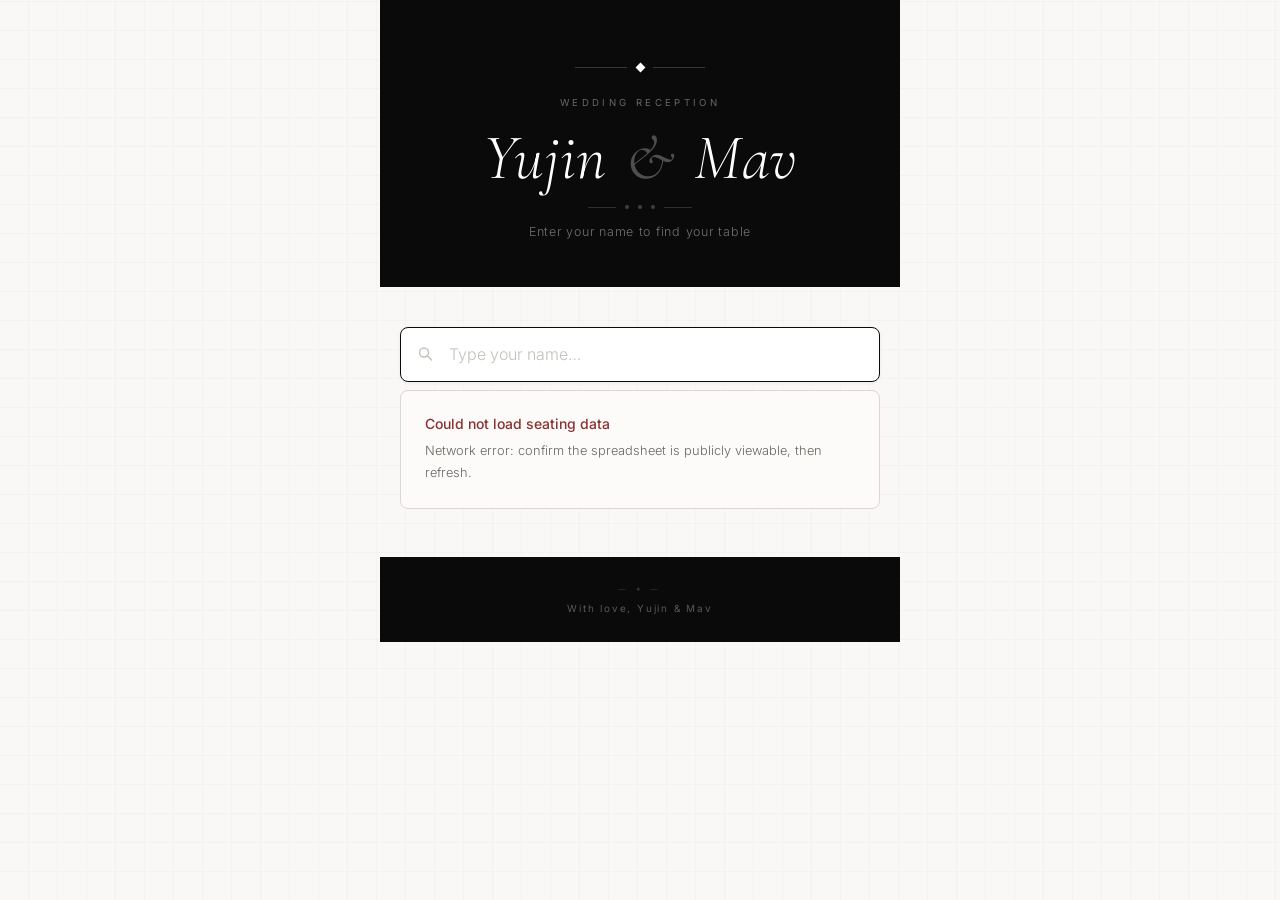
==== yujandmavweddingseatfinder.html @ e836a40c "Create yujandmavweddingseatfinder.html" ====
<!DOCTYPE html>
<html lang="en">
<head>
  <meta charset="UTF-8">
  <meta name="viewport" content="width=device-width, initial-scale=1.0">
  <title>Yujin & Mav's Wedding — Find Your Seat</title>
  <link rel="preconnect" href="https://fonts.googleapis.com">
  <link href="https://fonts.googleapis.com/css2?family=Cormorant+Garamond:ital,wght@0,300;0,400;0,600;1,300;1,400;1,500&family=Inter:wght@300;400;500&display=swap" rel="stylesheet">
  <style>
    *, *::before, *::after { box-sizing: border-box; margin: 0; padding: 0; }

    :root {
      --white:      #F9F8F6;
      --white-pure: #FFFFFF;
      --black:      #0A0A0A;
      --black-soft: #1C1C1C;
      --grey-50:    #F5F4F2;
      --grey-100:   #ECEAE7;
      --grey-200:   #DEDAD5;
      --grey-300:   #C4C0BA;
      --grey-500:   #8A8680;
      --grey-700:   #4A4844;
      --text:       #0A0A0A;
      --text-muted: #6A6762;
      --text-faint: #C4C0BA;
    }

    body {
      background: var(--white);
      color: var(--text);
      font-family: 'Inter', system-ui, sans-serif;
      min-height: 100vh;
      display: flex;
      flex-direction: column;
      align-items: center;
      padding: 0;
    }

    /* Subtle crosshatch texture on white bg */
    body::before {
      content: '';
      position: fixed; inset: 0;
      background-image:
        repeating-linear-gradient(0deg, transparent, transparent 28px, rgba(0,0,0,0.018) 28px, rgba(0,0,0,0.018) 29px),
        repeating-linear-gradient(90deg, transparent, transparent 28px, rgba(0,0,0,0.018) 28px, rgba(0,0,0,0.018) 29px);
      pointer-events: none;
    }

    .container { width: 100%; max-width: 520px; position: relative; z-index: 1; padding: 0 1.25rem 3rem; }
    .container > header { margin-left: -1.25rem; margin-right: -1.25rem; }

    /* ── HEADER (black) ──────────────────────────────────────────────────────── */
    header {
      background: var(--black);
      text-align: center;
      padding: 4rem 2rem 3rem;
      margin-bottom: 2.5rem;
    }

    .orn-row {
      display: flex; align-items: center; justify-content: center; gap: 0.6rem;
      margin-bottom: 1.6rem;
    }
    .orn-line    { flex: 0 0 52px; height: 1px; background: rgba(255,255,255,0.18); }
    .orn-diamond { width: 7px; height: 7px; background: #fff; transform: rotate(45deg); }

    .event-label {
      font-size: 0.6rem;
      letter-spacing: 0.35em;
      text-transform: uppercase;
      color: rgba(255,255,255,0.38);
      margin-bottom: 1rem;
    }

    .couple-names {
      font-family: 'Cormorant Garamond', Georgia, serif;
      font-size: clamp(2.6rem, 7.5vw, 4rem);
      font-weight: 300;
      font-style: italic;
      color: #fff;
      line-height: 1.05;
      letter-spacing: 0.01em;
      margin-bottom: 0.9rem;
    }
    .amp { font-weight: 400; color: rgba(255,255,255,0.28); margin: 0 0.3em; }

    .sub-orn-row {
      display: flex; align-items: center; justify-content: center; gap: 0.55rem;
      margin-bottom: 0.9rem;
    }
    .sub-line { flex: 0 0 28px; height: 1px; background: rgba(255,255,255,0.15); }
    .sub-dot  { width: 4px; height: 4px; border-radius: 50%; background: rgba(255,255,255,0.22); }

    .subtitle {
      font-size: 0.78rem;
      font-weight: 300;
      color: rgba(255,255,255,0.42);
      letter-spacing: 0.06em;
    }

    /* ── SEARCH ──────────────────────────────────────────────────────────────── */
    .search-outer { position: relative; margin-bottom: 0.5rem; }

    .search-icon {
      position: absolute; left: 1.1rem; top: 50%;
      transform: translateY(-50%);
      color: var(--grey-300); pointer-events: none; display: flex;
    }

    #searchInput {
      width: 100%;
      padding: 1.05rem 2.8rem 1.05rem 3rem;
      background: var(--white-pure);
      border: 1.5px solid var(--black);
      border-radius: 8px;
      color: var(--text);
      font-family: 'Inter', system-ui, sans-serif;
      font-size: 1rem;
      font-weight: 300;
      outline: none;
      transition: box-shadow 0.2s;
      box-shadow: 0 1px 4px rgba(0,0,0,0.06);
    }
    #searchInput::placeholder { color: var(--text-faint); }
    #searchInput:focus {
      box-shadow: 0 0 0 3px rgba(0,0,0,0.1), 0 1px 4px rgba(0,0,0,0.06);
    }

    .clear-btn {
      position: absolute; right: 0.9rem; top: 50%;
      transform: translateY(-50%);
      background: none; border: none;
      color: var(--grey-300); cursor: pointer;
      font-size: 0.75rem; padding: 0.3rem; line-height: 1;
      opacity: 0; pointer-events: none;
      transition: opacity 0.15s, color 0.15s;
    }
    .clear-btn.visible { opacity: 1; pointer-events: auto; }
    .clear-btn:hover { color: var(--text); }

    /* ── SUGGESTIONS ─────────────────────────────────────────────────────────── */
    #suggestions {
      background: var(--white-pure);
      border: 1.5px solid var(--black);
      border-top: 1px solid var(--grey-100);
      border-radius: 0 0 8px 8px;
      overflow: hidden; display: none; margin-top: -2px;
      box-shadow: 0 4px 16px rgba(0,0,0,0.1);
    }
    #suggestions.open { display: block; }

    .sug-item {
      padding: 0.72rem 1.1rem;
      cursor: pointer;
      font-size: 0.875rem;
      color: var(--text-muted);
      border-bottom: 1px solid var(--grey-50);
      transition: background 0.1s, color 0.1s;
    }
    .sug-item:last-child { border-bottom: none; }
    .sug-item:hover { background: var(--grey-50); color: var(--text); }
    .sug-item mark { background: none; color: var(--black); font-weight: 500; }

    /* ── STATES ──────────────────────────────────────────────────────────────── */
    .state { display: none; }
    .state.active { display: block; }

    #stateIdle {
      text-align: center; padding: 2.5rem 0 1rem;
      color: var(--text-faint); font-size: 0.8rem; font-weight: 300; letter-spacing: 0.03em;
    }

    #stateLoading {
      text-align: center; padding: 3.5rem 0;
      color: var(--text-muted); font-size: 0.855rem; font-weight: 300;
    }
    .spinner {
      width: 22px; height: 22px;
      border: 2px solid var(--grey-200);
      border-top-color: var(--black);
      border-radius: 50%;
      animation: spin 0.75s linear infinite;
      margin: 0 auto 1rem;
    }
    @keyframes spin { to { transform: rotate(360deg); } }

    /* ── RESULT CARD ─────────────────────────────────────────────────────────── */
    #stateResult   { animation: fadeUp 0.3s ease; }
    #stateNotFound { animation: fadeUp 0.25s ease; }

    @keyframes fadeUp {
      from { opacity: 0; transform: translateY(8px); }
      to   { opacity: 1; transform: translateY(0); }
    }

    .result-card {
      background: var(--white-pure);
      border: 1.5px solid var(--black);
      border-radius: 12px;
      overflow: hidden;
      box-shadow: 0 6px 40px rgba(0,0,0,0.13), 4px 4px 0 var(--black);
    }

    /* BLACK BANNER */
    .banner {
      background: var(--black);
      padding: 2rem 2rem 1.85rem;
      text-align: center;
      position: relative;
    }
    .banner-top-rule {
      position: absolute; top: 1.1rem; left: 50%; transform: translateX(-50%);
      display: flex; align-items: center; gap: 0.45rem;
    }
    .btr-line { width: 28px; height: 1px; background: rgba(255,255,255,0.12); }
    .btr-dot  { width: 3px; height: 3px; background: rgba(255,255,255,0.18); border-radius: 50%; }

    .banner-eyebrow {
      font-size: 0.56rem;
      letter-spacing: 0.32em;
      text-transform: uppercase;
      color: rgba(255,255,255,0.35);
      margin-bottom: 0.65rem;
    }

    #tableDisplay {
      font-family: 'Cormorant Garamond', Georgia, serif;
      font-size: clamp(1.6rem, 4.5vw, 2.4rem);
      font-weight: 400;
      color: var(--white-pure);
      line-height: 1.15;
      margin-bottom: 0.4rem;
      word-break: break-word;
    }

    #tableSubLabel {
      font-size: 0.6rem;
      letter-spacing: 0.28em;
      text-transform: uppercase;
      color: rgba(255,255,255,0.25);
      min-height: 1em;
    }

    /* WHITE CARD BODY */
    .card-body {
      padding: 1.85rem 2rem;
      background: var(--white-pure);
    }

    /* Thin rule between banner and body */
    .card-divider {
      height: 2px;
      background: var(--black);
    }

    .section-label {
      font-size: 0.56rem;
      letter-spacing: 0.28em;
      text-transform: uppercase;
      color: var(--grey-500);
      margin-bottom: 1.1rem;
      display: flex;
      align-items: center;
      gap: 0.7rem;
    }
    .section-label::before {
      content: '';
      display: block;
      width: 16px;
      height: 1.5px;
      background: var(--black);
      flex-shrink: 0;
    }

    #tableViz { text-align: center; }

    #guestList { list-style: none; }

    .guest-row {
      display: flex; align-items: center; gap: 0.85rem;
      padding: 0.65rem 0;
      border-bottom: 1px solid var(--grey-200);
      font-size: 0.875rem; font-weight: 300;
      color: var(--grey-700);
    }
    .guest-row:last-child { border-bottom: none; }

    .guest-dot {
      flex-shrink: 0;
      width: 4px; height: 4px;
      border-radius: 50%;
      background: var(--grey-300);
    }
    .guest-row.is-you .guest-dot {
      width: 5px; height: 5px;
      background: var(--black);
    }
    .guest-row.is-you {
      color: var(--black);
      font-weight: 500;
      background: linear-gradient(to right, rgba(0,0,0,0.035), transparent 60%);
      margin-left: -2rem;
      padding-left: 2rem;
      margin-right: -2rem;
      padding-right: 2rem;
      border-left: 3px solid var(--black);
      border-bottom-color: var(--grey-200);
    }
    .you-tag {
      margin-left: auto; flex-shrink: 0;
      font-size: 0.55rem; letter-spacing: 0.15em; text-transform: uppercase;
      color: var(--white-pure); background: var(--black);
      padding: 0.2rem 0.55rem; border-radius: 3px;
    }

    /* ── NOT FOUND ───────────────────────────────────────────────────────────── */
    #stateNotFound {
      text-align: center; padding: 2.5rem 1rem;
    }
    .nf-icon  { font-size: 1.4rem; color: var(--grey-300); margin-bottom: 1rem; }
    .nf-title {
      font-family: 'Cormorant Garamond', serif;
      font-size: 1.4rem; font-weight: 400; margin-bottom: 0.4rem;
    }
    .nf-msg {
      font-size: 0.82rem; color: var(--text-muted); font-weight: 300; line-height: 1.65;
    }

    /* ── ERROR ───────────────────────────────────────────────────────────────── */
    #stateError {
      padding: 1.5rem;
      background: #FDFAFA;
      border: 1px solid #E0D4D4;
      border-radius: 8px;
      animation: fadeUp 0.25s ease;
    }
    .err-title { color: #8B3030; font-size: 0.875rem; font-weight: 500; margin-bottom: 0.5rem; }
    .err-body  { font-size: 0.8rem; color: var(--text-muted); font-weight: 300; line-height: 1.7; }
    .err-body code {
      background: var(--grey-100); padding: 0.1em 0.35em;
      border-radius: 3px; font-size: 0.9em; color: var(--black);
    }

    /* ── FOOTER (black strip — mirrors header) ───────────────────────────────── */
    footer {
      width: calc(100% + 2.5rem);
      margin-left: -1.25rem;
      margin-right: -1.25rem;
      margin-top: 3rem;
      background: var(--black);
      color: rgba(255,255,255,0.32);
      padding: 1.75rem 2rem;
      text-align: center;
      font-size: 0.62rem;
      letter-spacing: 0.18em;
    }
    .footer-orn {
      display: block;
      margin-bottom: 0.55rem;
      color: rgba(255,255,255,0.16);
      font-size: 0.48rem;
      letter-spacing: 0.45em;
    }

    @media (max-width: 520px) {
      .container { padding: 0 0.875rem; }
      .container > header { margin-left: -0.875rem; margin-right: -0.875rem; }
      header { padding: 2.75rem 1.5rem 2.25rem; }
      .couple-names { font-size: 2rem; }
      .banner { padding: 1.75rem 1.25rem 1.5rem; }
      .banner-top-rule { display: none; }
      #tableDisplay { font-size: 1.5rem; }
      #tableSubLabel { font-size: 0.52rem; letter-spacing: 0.2em; }
      .card-body { padding: 1.25rem 1.25rem; }
      #tableViz svg { width: 150px; height: 150px; }
      footer { width: calc(100% + 1.75rem); margin-left: -0.875rem; margin-right: -0.875rem; }
    }

    @media (max-width: 360px) {
      header { padding: 2.25rem 1.25rem 2rem; }
      .couple-names { font-size: 1.75rem; }
      #tableDisplay { font-size: 1.3rem; }
    }
  </style>
</head>
<body>
<div class="container">

  <!-- HEADER -->
  <header>
    <div class="orn-row">
      <span class="orn-line"></span>
      <span class="orn-diamond"></span>
      <span class="orn-line"></span>
    </div>
    <p class="event-label">Wedding Reception</p>
    <h1 class="couple-names">
      Yujin<span class="amp">&amp;</span>Mav
    </h1>
    <div class="sub-orn-row">
      <span class="sub-line"></span>
      <span class="sub-dot"></span>
      <span class="sub-dot"></span>
      <span class="sub-dot"></span>
      <span class="sub-line"></span>
    </div>
    <p class="subtitle">Enter your name to find your table</p>
  </header>

  <!-- SEARCH -->
  <div class="search-outer">
    <span class="search-icon">
      <svg width="15" height="15" viewBox="0 0 15 15" fill="none">
        <circle cx="6" cy="6" r="4.5" stroke="currentColor" stroke-width="1.4"/>
        <line x1="9.8" y1="9.8" x2="13.5" y2="13.5" stroke="currentColor" stroke-width="1.4" stroke-linecap="round"/>
      </svg>
    </span>
    <input
      type="text"
      id="searchInput"
      placeholder="Type your name…"
      autocomplete="off" autocorrect="off"
      autocapitalize="words" spellcheck="false"
      aria-label="Search your name"
    >
    <button class="clear-btn" id="clearBtn" aria-label="Clear">✕</button>
  </div>

  <div id="suggestions" role="listbox"></div>

  <!-- LOADING -->
  <div id="stateLoading" class="state active">
    <div class="spinner"></div>
    <p>Loading seating chart…</p>
  </div>

  <!-- IDLE -->
  <div id="stateIdle" class="state">
    <p>Start typing to find your seat</p>
  </div>

  <!-- RESULT -->
  <div id="stateResult" class="state">
    <div class="result-card">
      <div class="banner">
        <div class="banner-top-rule">
          <span class="btr-line"></span><span class="btr-dot"></span><span class="btr-line"></span>
        </div>
        <div class="banner-eyebrow">Your Table</div>
        <div id="tableDisplay">—</div>
        <div id="tableSubLabel"></div>
      </div>
      <div class="card-divider"></div>
      <div class="card-body">
        <div id="tableViz"></div>
        <div class="section-label" id="seatedWithLabel">Seated With</div>
        <ul id="guestList"></ul>
      </div>
    </div>
  </div>

  <!-- NOT FOUND -->
  <div id="stateNotFound" class="state">
    <div class="nf-icon">◌</div>
    <div class="nf-title">Name Not Found</div>
    <p class="nf-msg">Try a shorter version of your name, or check the spelling.</p>
  </div>

  <!-- ERROR -->
  <div id="stateError" class="state">
    <div class="err-title">Could not load seating data</div>
    <p class="err-body" id="errBody">
      The spreadsheet must be publicly viewable. In Google Sheets go to
      <code>File → Share → Share with others</code>, choose
      <code>Anyone with the link → Viewer</code> and save.
    </p>
  </div>

  <footer>
    <span class="footer-orn">— ✦ —</span>
    With love, Yujin &amp; Mav
  </footer>
</div>

<script>
// ─── CONFIG ──────────────────────────────────────────────────────────────────
const SHEET_ID = '1ACkeZM7jUvHn3lraQHJ8Y4UoxCvzMnGp_4_z970N7Hk';
const GID      = '545903248';
const CSV_URL  = `https://docs.google.com/spreadsheets/d/${SHEET_ID}/export?format=csv&gid=${GID}`;
// ─────────────────────────────────────────────────────────────────────────────

let tableMap   = {};
let nameLookup = {};
let allNames   = [];
let dataReady  = false;

const $  = id => document.getElementById(id);
const searchInput   = $('searchInput');
const clearBtn      = $('clearBtn');
const suggestionsEl = $('suggestions');

const STATES = ['Loading','Idle','Result','NotFound','Error'];
function showState(name) {
  STATES.forEach(s => { const el = $('state'+s); if (el) el.classList.toggle('active', s===name); });
}

// ── CSV PARSER ────────────────────────────────────────────────────────────────
function parseRow(line) {
  const out = []; let cur = '', inQ = false;
  for (let i = 0; i <= line.length; i++) {
    const c = line[i];
    if (c === '"') { inQ = !inQ; }
    else if ((c === ',' || c === undefined) && !inQ) { out.push(cur.trim()); cur = ''; }
    else { cur += (c||''); }
  }
  return out;
}

function buildMap(csvText) {
  const lines = csvText.replace(/\r/g,'').split('\n').filter(l => l.trim());
  if (lines.length < 2) return {};
  const rows   = lines.map(parseRow);
  const header = rows[0].map(h => h.toLowerCase().trim());

  const col = (...terms) => header.findIndex(h => terms.some(t => h === t || h.includes(t)));
  const tableCol = col('table','seat number','seating','tbl');
  const nameCol  = col('name','full name','guest name','attendee','guest');
  const firstCol = col('first name','first','firstname');
  const lastCol  = col('last name','last','lastname','surname');

  const map = {};
  const add = (table, name) => {
    if (!table || !name) return;
    if (!map[table]) map[table] = [];
    if (!map[table].includes(name)) map[table].push(name);
  };

  if (tableCol >= 0 && (nameCol >= 0 || (firstCol >= 0 && lastCol >= 0))) {
    rows.slice(1).forEach(row => {
      const name = nameCol >= 0
        ? row[nameCol]?.trim()
        : [row[firstCol]?.trim(), row[lastCol]?.trim()].filter(Boolean).join(' ');
      add(row[tableCol]?.trim(), name);
    });
  } else {
    const skip = header.some(h => h.includes('table') || h.includes('name') || h === '');
    rows.slice(skip ? 1 : 0).forEach(row => {
      const table = row[0]?.trim();
      row.slice(1).forEach(cell => add(table, cell?.trim()));
    });
  }
  return map;
}

// ── LOAD DATA ─────────────────────────────────────────────────────────────────
async function loadData() {
  showState('Loading');
  try {
    const res = await fetch(CSV_URL, { cache: 'no-cache' });
    if (!res.ok) throw new Error(`HTTP ${res.status}`);
    const text = await res.text();
    tableMap = buildMap(text);
    if (!Object.keys(tableMap).length) {
      showError('The spreadsheet appears empty or uses an unrecognised format.');
      return;
    }
    nameLookup = {}; allNames = [];
    Object.entries(tableMap).forEach(([table, names]) => {
      names.forEach(name => {
        nameLookup[norm(name)] = { table, original: name };
        allNames.push(name);
      });
    });
    allNames.sort((a,b) => a.localeCompare(b));
    dataReady = true;
    showState('Idle');
  } catch (err) {
    showError(
      err.message.startsWith('HTTP')
        ? `${err.message} — the sheet may not be public.<br><br>In Google Sheets: <code>File → Share → Anyone with the link → Viewer</code>`
        : 'Network error: confirm the spreadsheet is publicly viewable, then refresh.'
    );
  }
}

function showError(html) { $('errBody').innerHTML = html; showState('Error'); }

// ── SEARCH LOGIC ──────────────────────────────────────────────────────────────
function norm(s) { return s.toLowerCase().trim().replace(/\s+/g,' '); }

function findMatch(q) {
  q = norm(q);
  if (!q) return null;
  if (nameLookup[q]) return nameLookup[q];
  const entries = Object.entries(nameLookup);
  let hit = entries.find(([k]) => k.startsWith(q+' ') || k.endsWith(' '+q));
  if (hit) return hit[1];
  hit = entries.find(([k]) => k.includes(q));
  return hit ? hit[1] : null;
}

function getSuggestions(q) {
  q = norm(q);
  if (q.length < 2) return [];
  return allNames.filter(n => norm(n).includes(q)).slice(0,6);
}

// ── RENDER RESULT ─────────────────────────────────────────────────────────────
function renderResult({ table, original }) {
  const people = tableMap[table] || [];

  // Parse table label
  const numMatch = table.match(/^table\s+(.+)$/i);
  if (numMatch) {
    $('tableDisplay').textContent  = numMatch[1];
    $('tableSubLabel').textContent = table.toUpperCase();
  } else if (/^\d+$/.test(table)) {
    $('tableDisplay').textContent  = table;
    $('tableSubLabel').textContent = `TABLE ${table}`;
  } else {
    $('tableDisplay').textContent  = table;
    $('tableSubLabel').textContent = '';
  }

  // Viz
  const vizEl = $('tableViz');
  if (people.length >= 2 && people.length <= 10) {
    vizEl.innerHTML = buildViz(people, original);
    vizEl.style.marginBottom = '1.75rem';
  } else {
    vizEl.innerHTML = '';
    vizEl.style.marginBottom = '0';
  }

  // Guest list
  const ul = $('guestList');
  ul.innerHTML = '';
  people.forEach(name => {
    const isYou = norm(name) === norm(original);
    const li = document.createElement('li');
    li.className = 'guest-row' + (isYou ? ' is-you' : '');
    li.innerHTML = `<span class="guest-dot"></span><span>${name}</span>` +
      (isYou ? '<span class="you-tag">You</span>' : '');
    ul.appendChild(li);
  });

  $('seatedWithLabel').textContent =
    people.length > 1 ? `Seated with ${people.length-1} other${people.length>2?'s':''}` : 'Solo table';

  showState('Result');
}

// ── CIRCULAR TABLE VIZ (B&W) ──────────────────────────────────────────────────
function buildViz(people, youName) {
  const N  = people.length;
  const SZ = 186;
  const CX = SZ/2, CY = SZ/2;
  const TABLE_R = 26;
  const ORBIT_R = 58;
  const SEAT_R  = N<=5 ? 20 : N<=7 ? 17 : 14;
  const FONT_SZ = SEAT_R>=17 ? 9 : 7.5;

  const seats = people.map((name,i) => {
    const angle = -Math.PI/2 + (i/N)*2*Math.PI;
    const isYou = norm(name) === norm(youName);
    const initials = name.split(' ').map(w=>w[0]||'').join('').slice(0,2).toUpperCase();
    return { x: CX+ORBIT_R*Math.cos(angle), y: CY+ORBIT_R*Math.sin(angle), isYou, initials };
  });

  const svgSeats = seats.map(({x,y,isYou,initials}) => {
    const cx=x.toFixed(2), cy=y.toFixed(2);
    // Normal seat: black fill, white initials
    // You seat: white fill, black border, black initials + dashed ring
    const fill   = isYou ? '#FFFFFF' : '#0A0A0A';
    const stroke = '#0A0A0A';
    const sw     = isYou ? '2' : '0';
    const tf     = isYou ? '#0A0A0A' : '#FFFFFF';
    const fw     = isYou ? '600'     : '400';
    const ring   = isYou
      ? `<circle cx="${cx}" cy="${cy}" r="${SEAT_R+5}" fill="none" stroke="#0A0A0A" stroke-width="0.8" stroke-dasharray="3 2.5"/>`
      : '';
    return `${ring}
      <circle cx="${cx}" cy="${cy}" r="${SEAT_R}" fill="${fill}" stroke="${stroke}" stroke-width="${sw}"/>
      <text x="${cx}" y="${cy}" text-anchor="middle" dominant-baseline="central"
        fill="${tf}" font-family="Inter,sans-serif" font-size="${FONT_SZ}" font-weight="${fw}">${initials}</text>`;
  }).join('');

  return `<svg width="${SZ}" height="${SZ}" viewBox="0 0 ${SZ} ${SZ}" aria-hidden="true">
    <circle cx="${CX}" cy="${CY}" r="${TABLE_R}" fill="#FFFFFF" stroke="#0A0A0A" stroke-width="1.5"/>
    <circle cx="${CX}" cy="${CY}" r="${TABLE_R-8}" fill="none" stroke="#0A0A0A" stroke-width="0.6" stroke-dasharray="2 2"/>
    ${svgSeats}
  </svg>`;
}

// ── SUGGESTIONS ───────────────────────────────────────────────────────────────
function renderSuggestions(query) {
  const matches = getSuggestions(query);
  if (!matches.length) { closeSuggestions(); return; }
  const q = norm(query);
  suggestionsEl.innerHTML = matches.map(name => {
    const ln  = norm(name);
    const idx = ln.indexOf(q);
    const hl  = idx<0 ? name :
      name.slice(0,idx)+`<mark>${name.slice(idx,idx+q.length)}</mark>`+name.slice(idx+q.length);
    return `<div class="sug-item" role="option" data-name="${name}">${hl}</div>`;
  }).join('');
  suggestionsEl.classList.add('open');
  suggestionsEl.querySelectorAll('.sug-item').forEach(item => {
    item.addEventListener('pointerdown', e => {
      e.preventDefault();
      const n = item.dataset.name;
      searchInput.value = n;
      clearBtn.classList.add('visible');
      closeSuggestions();
      doSearch(n);
    });
  });
}
function closeSuggestions() { suggestionsEl.classList.remove('open'); suggestionsEl.innerHTML=''; }

// ── SEARCH ORCHESTRATION ──────────────────────────────────────────────────────
function doSearch(query) {
  if (!dataReady) return;
  const q = query.trim();
  if (!q) { showState('Idle'); closeSuggestions(); return; }
  const match = findMatch(q);
  if (match) { closeSuggestions(); renderResult(match); }
  else { showState('NotFound'); renderSuggestions(q); }
}

// ── EVENTS ────────────────────────────────────────────────────────────────────
let debounce;
searchInput.addEventListener('input', e => {
  const v = e.target.value;
  clearBtn.classList.toggle('visible', v.length > 0);
  clearTimeout(debounce);
  debounce = setTimeout(() => doSearch(v), 160);
});
searchInput.addEventListener('keydown', e => {
  if (e.key === 'Escape') {
    searchInput.value = ''; clearBtn.classList.remove('visible');
    closeSuggestions(); showState('Idle');
  }
});
clearBtn.addEventListener('click', () => {
  searchInput.value = ''; clearBtn.classList.remove('visible');
  closeSuggestions(); showState('Idle'); searchInput.focus();
});
document.addEventListener('click', e => {
  if (!suggestionsEl.contains(e.target) && e.target !== searchInput) closeSuggestions();
});

// ── INIT ──────────────────────────────────────────────────────────────────────
loadData();
</script>
</body>
</html>
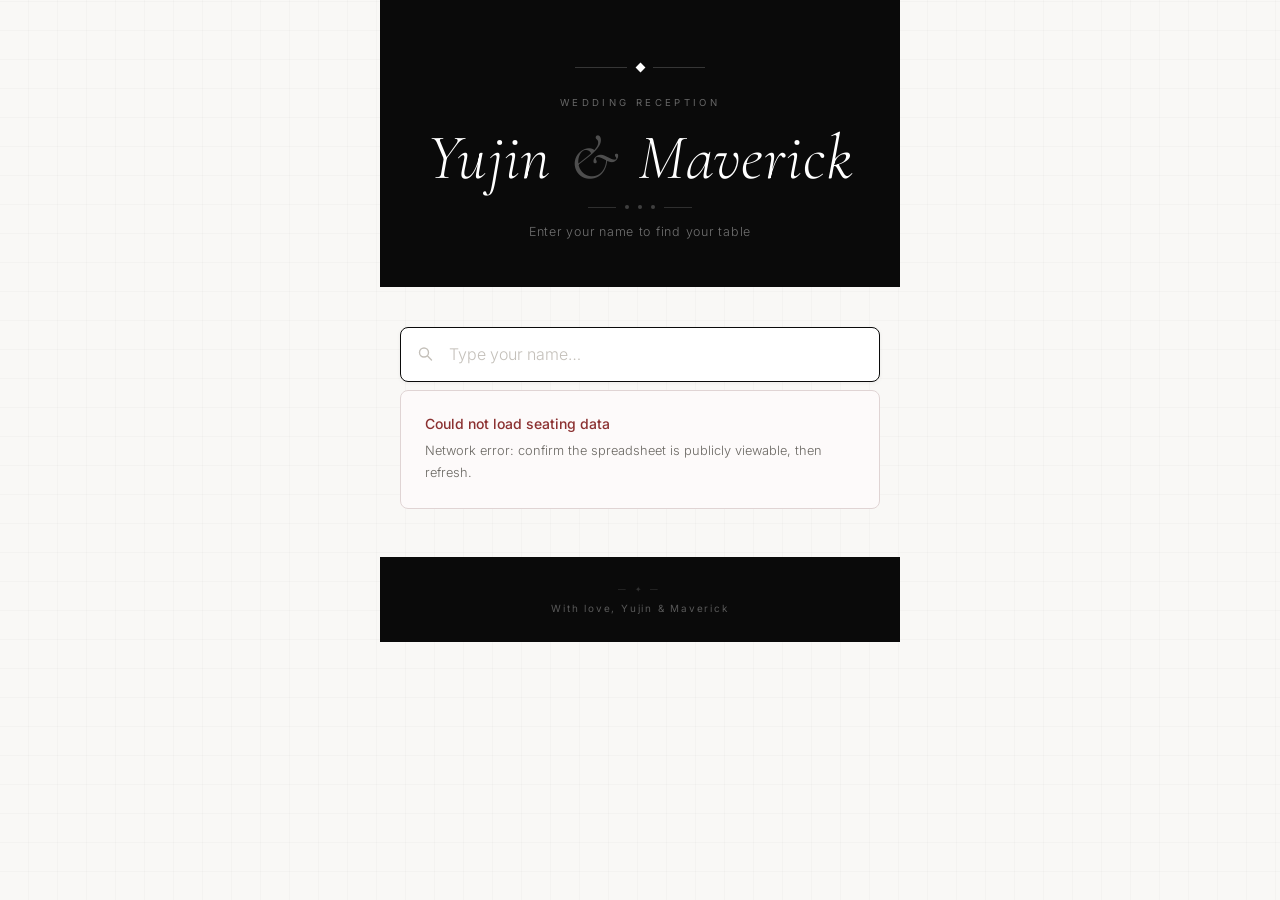
==== commit 36fc8a48: "Update yujandmavweddingseatfinder.html" ====
--- a/yujandmavweddingseatfinder.html
+++ b/yujandmavweddingseatfinder.html
@@ -3,7 +3,7 @@
 <head>
   <meta charset="UTF-8">
   <meta name="viewport" content="width=device-width, initial-scale=1.0">
-  <title>Yujin & Mav's Wedding — Find Your Seat</title>
+  <title>Yujin & Maverick's Wedding — Find Your Seat</title>
   <link rel="preconnect" href="https://fonts.googleapis.com">
   <link href="https://fonts.googleapis.com/css2?family=Cormorant+Garamond:ital,wght@0,300;0,400;0,600;1,300;1,400;1,500&family=Inter:wght@300;400;500&display=swap" rel="stylesheet">
   <style>
@@ -395,7 +395,7 @@
     </div>
     <p class="event-label">Wedding Reception</p>
     <h1 class="couple-names">
-      Yujin<span class="amp">&amp;</span>Mav
+      Yujin<span class="amp">&amp;</span>Maverick
     </h1>
     <div class="sub-orn-row">
       <span class="sub-line"></span>
@@ -478,7 +478,7 @@
 
   <footer>
     <span class="footer-orn">— ✦ —</span>
-    With love, Yujin &amp; Mav
+    With love, Yujin &amp; Maverick
   </footer>
 </div>
 
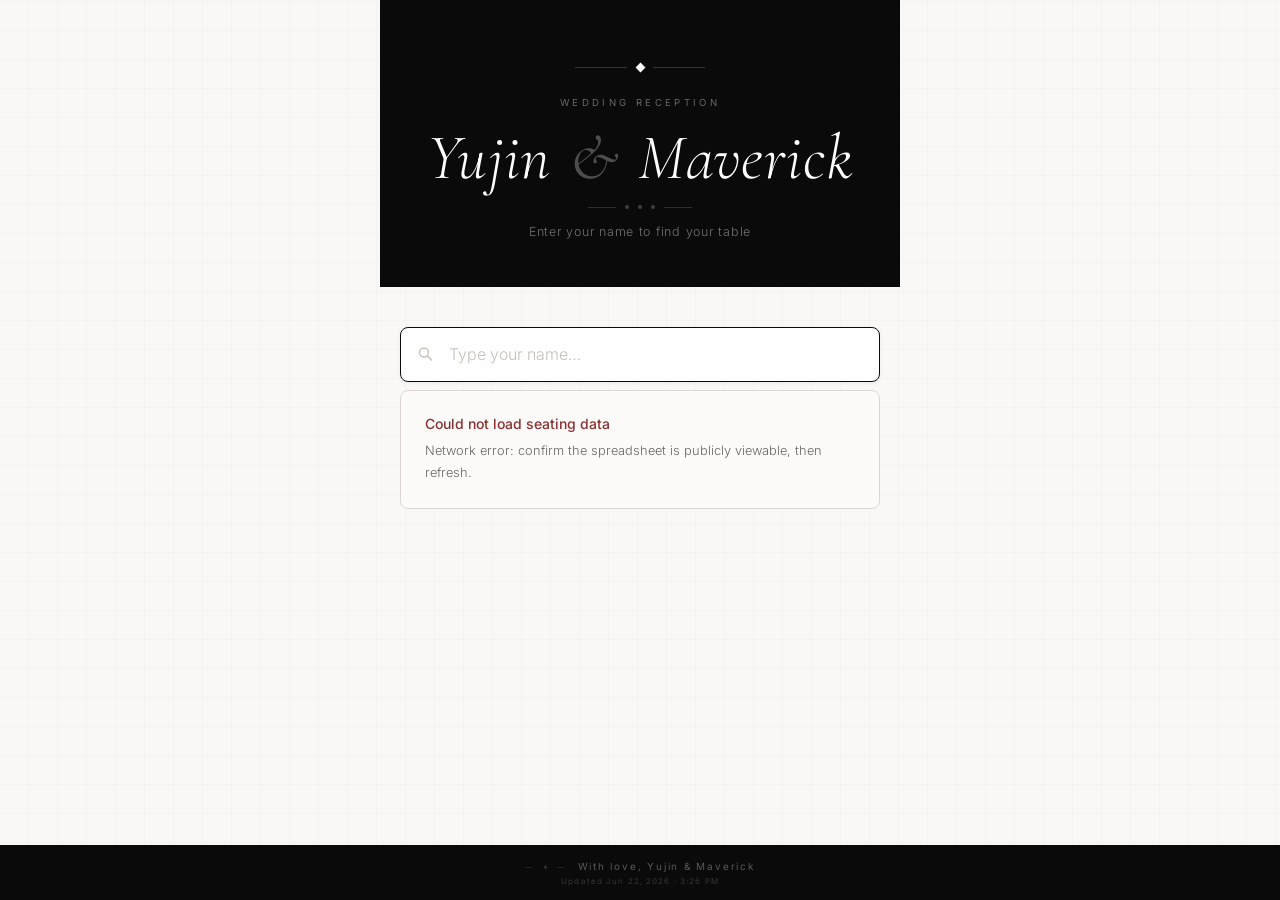
==== commit 2db25282: "Update yujandmavweddingseatfinder.html" ====
--- a/yujandmavweddingseatfinder.html
+++ b/yujandmavweddingseatfinder.html
@@ -46,7 +46,7 @@
       pointer-events: none;
     }
 
-    .container { width: 100%; max-width: 520px; position: relative; z-index: 1; padding: 0 1.25rem 3rem; }
+    .container { width: 100%; max-width: 520px; position: relative; z-index: 1; padding: 0 1.25rem 5rem; }
     .container > header { margin-left: -1.25rem; margin-right: -1.25rem; }
 
     /* ── HEADER (black) ──────────────────────────────────────────────────────── */
@@ -341,25 +341,31 @@
       border-radius: 3px; font-size: 0.9em; color: var(--black);
     }
 
-    /* ── FOOTER (black strip — mirrors header) ───────────────────────────────── */
+    /* ── FOOTER (fixed — always onscreen) ───────────────────────────────────── */
     footer {
-      width: calc(100% + 2.5rem);
-      margin-left: -1.25rem;
-      margin-right: -1.25rem;
-      margin-top: 3rem;
+      position: fixed;
+      bottom: 0; left: 0; right: 0;
+      z-index: 100;
       background: var(--black);
       color: rgba(255,255,255,0.32);
-      padding: 1.75rem 2rem;
+      padding: 0.9rem 2rem 0.85rem;
       text-align: center;
       font-size: 0.62rem;
       letter-spacing: 0.18em;
     }
     .footer-orn {
-      display: block;
-      margin-bottom: 0.55rem;
+      display: inline;
+      margin-right: 0.5em;
       color: rgba(255,255,255,0.16);
       font-size: 0.48rem;
       letter-spacing: 0.45em;
+    }
+    .updated-at {
+      display: block;
+      margin-top: 0.3rem;
+      font-size: 0.5rem;
+      color: rgba(255,255,255,0.18);
+      letter-spacing: 0.14em;
     }
 
     @media (max-width: 520px) {
@@ -373,7 +379,7 @@
       #tableSubLabel { font-size: 0.52rem; letter-spacing: 0.2em; }
       .card-body { padding: 1.25rem 1.25rem; }
       #tableViz svg { width: 150px; height: 150px; }
-      footer { width: calc(100% + 1.75rem); margin-left: -0.875rem; margin-right: -0.875rem; }
+      footer { padding: 0.75rem 1rem 0.7rem; font-size: 0.58rem; }
     }
 
     @media (max-width: 360px) {
@@ -479,6 +485,7 @@
   <footer>
     <span class="footer-orn">— ✦ —</span>
     With love, Yujin &amp; Maverick
+    <span id="updatedAt" class="updated-at">Updated Jun 22, 2026 · 3:26 PM</span>
   </footer>
 </div>
 
@@ -574,6 +581,13 @@
     allNames.sort((a,b) => a.localeCompare(b));
     dataReady = true;
     showState('Idle');
+
+    // // Stamp load time discreetly in footer
+    // const now = new Date();
+    // const stamp = now.toLocaleDateString('en-US', { month: 'short', day: 'numeric', year: 'numeric' })
+    //   + ' · ' + now.toLocaleTimeString('en-US', { hour: 'numeric', minute: '2-digit' });
+    // const updEl = $('updatedAt');
+    // if (updEl) updEl.textContent = `Updated ${stamp}`;
   } catch (err) {
     showError(
       err.message.startsWith('HTTP')
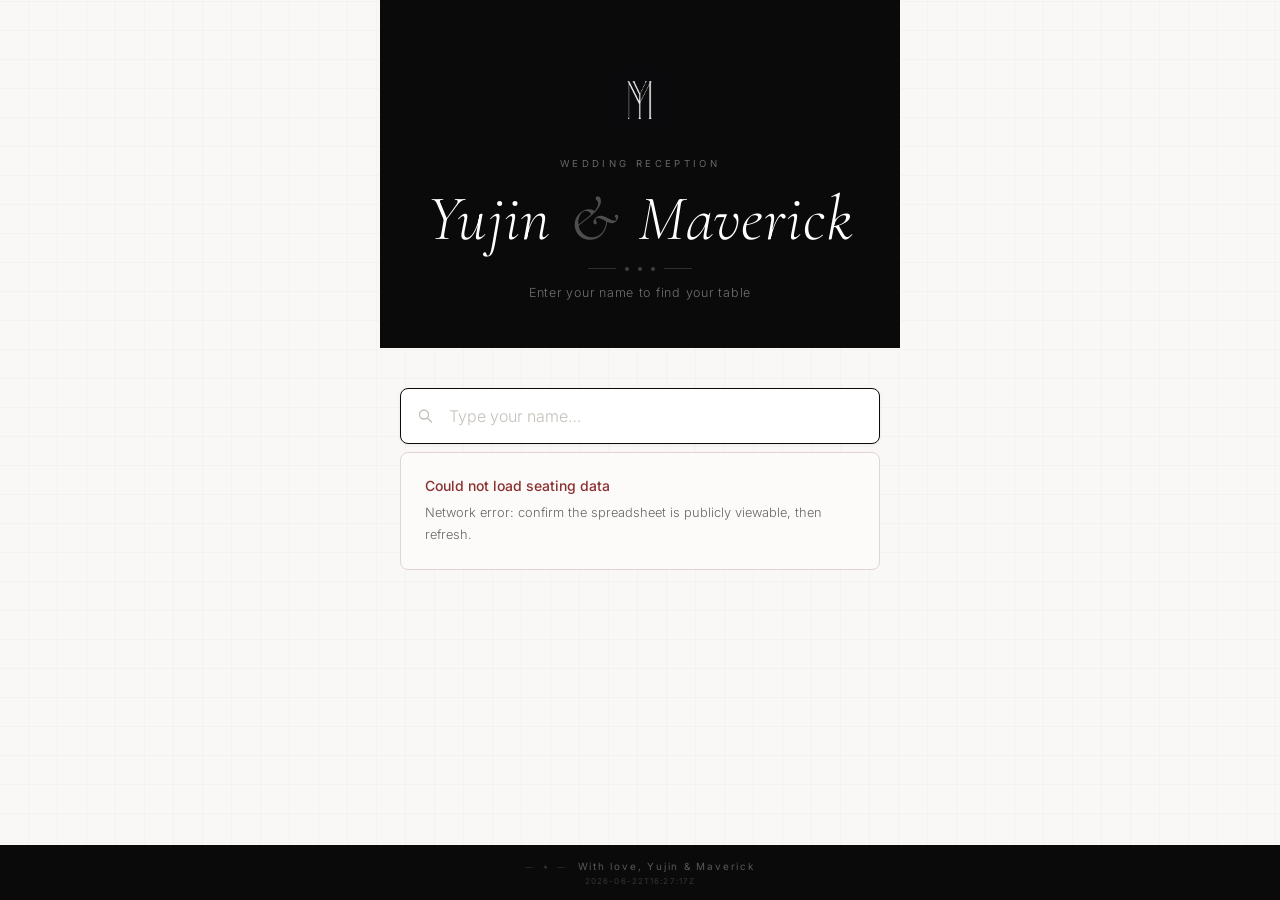
==== commit 01b13a8e: "Update yujandmavweddingseatfinder.html" ====
--- a/yujandmavweddingseatfinder.html
+++ b/yujandmavweddingseatfinder.html
@@ -369,7 +369,7 @@
     }
 
     @media (max-width: 520px) {
-      .container { padding: 0 0.875rem; }
+      .container { padding: 0 0.875rem 6rem; }
       .container > header { margin-left: -0.875rem; margin-right: -0.875rem; }
       header { padding: 2.75rem 1.5rem 2.25rem; }
       .couple-names { font-size: 2rem; }
@@ -383,9 +383,37 @@
     }
 
     @media (max-width: 360px) {
+      .container { padding: 0 0.75rem 6rem; }
+      .container > header { margin-left: -0.75rem; margin-right: -0.75rem; }
       header { padding: 2.25rem 1.25rem 2rem; }
       .couple-names { font-size: 1.75rem; }
       #tableDisplay { font-size: 1.3rem; }
+    }
+
+    /* iOS safe area — bumps clearance above the home indicator bar */
+    @supports (padding-bottom: env(safe-area-inset-bottom)) {
+      .container { padding-bottom: calc(6rem + env(safe-area-inset-bottom)); }
+      footer { padding-bottom: calc(0.85rem + env(safe-area-inset-bottom)); }
+    }
+
+    /* ── MONOGRAM ────────────────────────────────────────────────────────────── */
+    .monogram-wrap {
+      display: flex;
+      justify-content: center;
+      margin-bottom: 1.4rem;
+    }
+    .monogram-img {
+      height: 72px;
+      width: auto;
+      display: block;
+      /* Image is black-on-white; invert makes it white-on-black,
+         then screen blend makes the black background vanish against the dark header */
+      filter: invert(1);
+      mix-blend-mode: screen;
+      opacity: 0.92;
+    }
+    @media (max-width: 520px) {
+      .monogram-img { height: 56px; }
     }
   </style>
 </head>
@@ -394,10 +422,8 @@
 
   <!-- HEADER -->
   <header>
-    <div class="orn-row">
-      <span class="orn-line"></span>
-      <span class="orn-diamond"></span>
-      <span class="orn-line"></span>
+    <div class="monogram-wrap">
+      <img class="monogram-img" src="[data-uri]" alt="Yujin &amp; Maverick monogram">
     </div>
     <p class="event-label">Wedding Reception</p>
     <h1 class="couple-names">
@@ -485,7 +511,7 @@
   <footer>
     <span class="footer-orn">— ✦ —</span>
     With love, Yujin &amp; Maverick
-    <span id="updatedAt" class="updated-at">Updated Jun 22, 2026 · 3:26 PM</span>
+    <span id="updatedAt" class="updated-at">2026-06-22T16:27:17Z</span>
   </footer>
 </div>
 
@@ -581,13 +607,6 @@
     allNames.sort((a,b) => a.localeCompare(b));
     dataReady = true;
     showState('Idle');
-
-    // // Stamp load time discreetly in footer
-    // const now = new Date();
-    // const stamp = now.toLocaleDateString('en-US', { month: 'short', day: 'numeric', year: 'numeric' })
-    //   + ' · ' + now.toLocaleTimeString('en-US', { hour: 'numeric', minute: '2-digit' });
-    // const updEl = $('updatedAt');
-    // if (updEl) updEl.textContent = `Updated ${stamp}`;
   } catch (err) {
     showError(
       err.message.startsWith('HTTP')
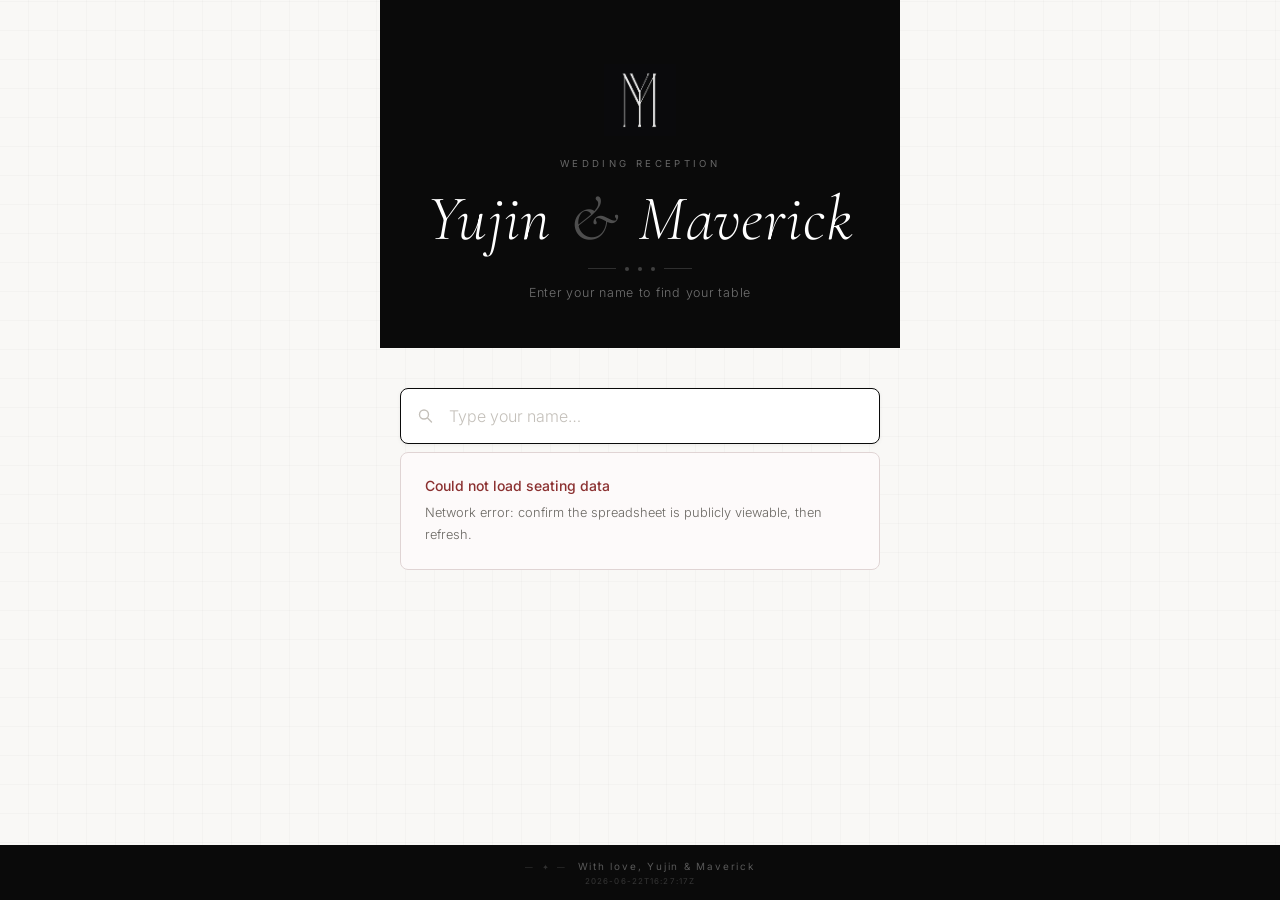
==== commit 97ab936c: "Update yujandmavweddingseatfinder.html" ====
--- a/yujandmavweddingseatfinder.html
+++ b/yujandmavweddingseatfinder.html
@@ -423,7 +423,7 @@
   <!-- HEADER -->
   <header>
     <div class="monogram-wrap">
-      <img class="monogram-img" src="[data-uri]" alt="Yujin &amp; Maverick monogram">
+      <img class="monogram-img" src="[data-uri]" alt="Yujin &amp; Maverick monogram">
     </div>
     <p class="event-label">Wedding Reception</p>
     <h1 class="couple-names">
